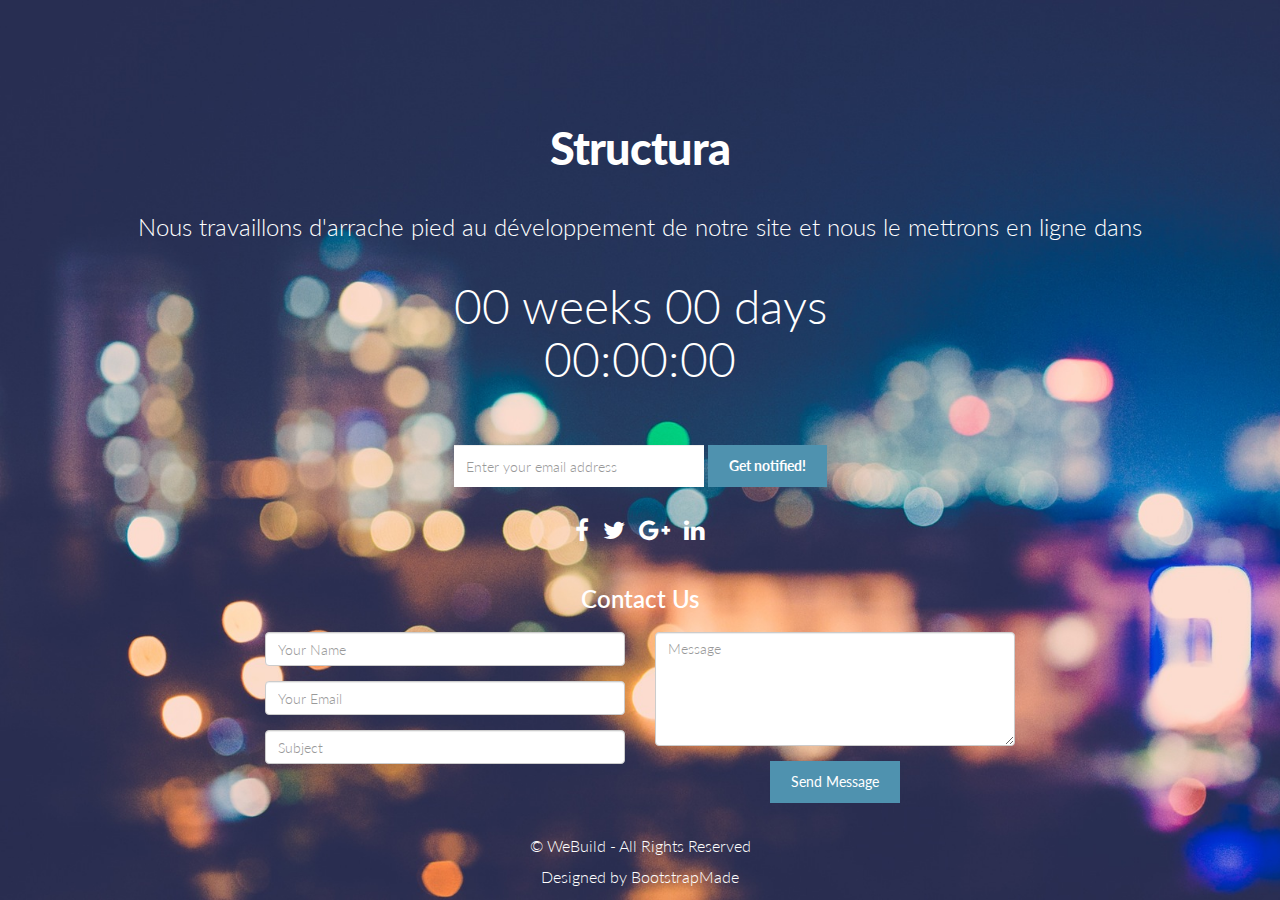
==== index.html @ 71aff793 "first commit" ====
<!DOCTYPE html>
<html lang="en">

<head>
  <meta charset="utf-8">
  <meta http-equiv="X-UA-Compatible" content="IE=edge">
  <meta name="viewport" content="width=device-width, initial-scale=1.0">
  <meta name="description" content="Free coming soon template with jQuery countdown">

  <title>Structura - Work in progress!</title>

  <!-- Bootstrap -->
  <link href="assets/css/bootstrap.css" rel="stylesheet">
  <link href="assets/css/bootstrap-theme.css" rel="stylesheet">
  <link href="assets/css/font-awesome.css" rel="stylesheet">

  <!-- siimple style -->
  <link href="assets/css/style.css" rel="stylesheet">

  <!-- =======================================================
    Theme Name: WeBuild
    Theme URL: https://bootstrapmade.com/free-bootstrap-coming-soon-template-countdwon/
    Author: BootstrapMade
    Author URL: https://bootstrapmade.com
  ======================================================= -->
</head>

<body>

  <div id="wrapper">
    <div class="container">
      <div class="row">
        <div class="col-md-12">
          <h1>Structura</h1>
          <h2 class="subtitle">Nous travaillons d'arrache pied au développement de notre site et nous le mettrons en ligne dans</h2>
          <div id="countdown"></div>
          <form class="form-inline signup" role="form">
            <div class="form-group">
              <input type="email" class="form-control" id="exampleInputEmail1" placeholder="Enter your email address">
            </div>
            <button type="submit" class="btn btn-theme">Get notified!</button>
          </form>

          <div class="social">
            <a href="#"><i class="fa fa-facebook" aria-hidden="true"></i></a>
            <a href="#"><i class="fa fa-twitter" aria-hidden="true"></i></a>
            <a href="#"><i class="fa fa-google-plus" aria-hidden="true"></i></a>
            <a href="#"><i class="fa fa-linkedin" aria-hidden="true"></i></a>
          </div>
        </div>
      </div>

      <div class="row contctform">
        <div class="col-md-8 col-md-offset-2">
          <h3>Contact Us</h3>
          <div id="sendmessage">Your message has been sent. Thank you!</div>
          <div id="errormessage"></div>
        </div>
        <form action="" method="post" role="form" class="contactForm">
          <div class="col-md-4 col-md-offset-2">
            <div class="form">
              <div class="form-group">
                <input type="text" name="name" class="form-control" id="name" placeholder="Your Name" data-rule="minlen:4" data-msg="Please enter at least 4 chars" />
                <div class="validation"></div>
              </div>
              <div class="form-group">
                <input type="email" class="form-control" name="email" id="email" placeholder="Your Email" data-rule="email" data-msg="Please enter a valid email" />
                <div class="validation"></div>
              </div>
              <div class="form-group">
                <input type="text" class="form-control" name="subject" id="subject" placeholder="Subject" data-rule="minlen:4" data-msg="Please enter at least 8 chars of subject" />
                <div class="validation"></div>
              </div>
            </div>
          </div>
          <div class="col-md-4">
            <div class="form">
              <div class="form-group">
                <textarea class="form-control" name="message" rows="5" data-rule="required" data-msg="Please write something for us" placeholder="Message"></textarea>
                <div class="validation"></div>
              </div>
              <div class="text-center"><button type="submit" class="btn btn-theme">Send Message</button></div>
            </div>
          </div>
        </form>

      </div>

      <div class="row">
        <div class="col-lg-6 col-lg-offset-3">
          <p class="copyright">&copy; WeBuild - All Rights Reserved</p>
          <div class="credits">
            <!--
              All the links in the footer should remain intact.
              You can delete the links only if you purchased the pro version.
              Licensing information: https://bootstrapmade.com/license/
              Purchase the pro version with working PHP/AJAX contact form: https://bootstrapmade.com/buy/?theme=WeBuild
            -->
            Designed by <a href="https://bootstrapmade.com/">BootstrapMade</a>
          </div>
        </div>
      </div>
    </div>
  </div>
  <script src="https://code.jquery.com/jquery-1.10.2.min.js"></script>
  <script src="assets/js/bootstrap.min.js"></script>
  <script src="assets/js/jquery.countdown.min.js"></script>
  <script type="text/javascript">
    $('#countdown').countdown('2019/01/01', function(event) {
      $(this).html(event.strftime('%w weeks %d days <br /> %H:%M:%S'));
    });
  </script>

  <script src="contactform/contactform.js"></script>

</body>

</html>
---- assets/css/style.css ----
/*
    Theme Name: WeBuild
    Theme URL: https://bootstrapmade.com/free-bootstrap-coming-soon-template-countdwon/
    Author: BootstrapMade
    Author URL: https://bootstrapmade.com
*/
/* ==== Google font ==== */
@import url('https://fonts.googleapis.com/css?family=Lato:400,300,700,900');
 html,body { height: 100%; margin: 0px; padding: 0px; }
body {
	background: #394864;
    font-family: 'Lato', sans-serif;
    font-weight: 300;
    font-size: 16px;
    color: #555;
    line-height: 1.6em;
    -webkit-font-smoothing: antialiased;
    -webkit-overflow-scrolling: touch;
}

h1, h2, h3, h4, h5, h6 {
    font-family: 'Lato', sans-serif;
    font-weight: 300;
    color: #444;
}

h1 {
	font-size: 40px;
}

h3 {
	font-weight: 400;
}

h4 {
	font-weight: 400;
	font-size: 20px;
}

p {
    margin-bottom: 20px;
    font-size: 16px;
}


a {
    color: #ACBAC1;
    word-wrap: break-word;
    -webkit-transition: color 0.1s ease-in, background 0.1s ease-in;
    -moz-transition: color 0.1s ease-in, background 0.1s ease-in;
    -ms-transition: color 0.1s ease-in, background 0.1s ease-in;
    -o-transition: color 0.1s ease-in, background 0.1s ease-in;
    transition: color 0.1s ease-in, background 0.1s ease-in;
}

a:hover,
a:focus {
    color: #4F92AF;
    text-decoration: none;
    outline: 0;
}

a:before,
a:after {
    -webkit-transition: color 0.1s ease-in, background 0.1s ease-in;
    -moz-transition: color 0.1s ease-in, background 0.1s ease-in;
    -ms-transition: color 0.1s ease-in, background 0.1s ease-in;
    -o-transition: color 0.1s ease-in, background 0.1s ease-in;
    transition: color 0.1s ease-in, background 0.1s ease-in;
}

.alignleft {
    text-align: left;
}
.alignright {
    text-align: right;
}

.aligncenter {
    text-align: center;
}

.btn {
  display: inline-block;
  padding: 10px 20px;
  margin-bottom: 0;
  font-size: 14px;
  font-weight: normal;
  line-height: 1.428571429;
  text-align: center;
  white-space: nowrap;
  vertical-align: middle;
  cursor: pointer;
  -webkit-user-select: none;
     -moz-user-select: none;
      -ms-user-select: none;
       -o-user-select: none;
          user-select: none;
  background-image: none;
  border: 1px solid transparent;
  border-radius: 0;
}

.btn-theme  {
  color: #fff;
  background-color: #4F92AF;
  border-color: #4F92AF;
  transition: background 0.3s;
}
.btn-theme:hover  {
  color: #fff;
  background-color: #5cacce;
  border-color: #5cacce;
}
form.signup input  {
	height: 42px;
	width: 250px !important;
	border-radius: 0;
	border: none;
}
form.signup button.btn {
	font-weight: 700;
}
form.signup input.form-control:focus {
	border-color: #fd680e;
}


/* wrapper */

#wrapper {
	text-align: center;
	padding: 5% 0 0 0;
	background: url(../img/main-bg.jpg);
  background-size: cover;
}



#wrapper h1 {
	margin-top: 60px;
	margin-bottom: 40px;
	color: #fff;
	font-size: 45px;
	font-weight: 900;
	letter-spacing: -1px;
}

h2.subtitle {
	color: #fff;
	font-size: 24px;
}

/* social */
.social {
    padding: 30px 0 0 0;
}

.social a {
    font-size: 24px;
    color: #fff;
    padding: 0 5px;
    transition: all 0.3s;
}

.social a:hover {
    color: #5cacce;
}

/* countdown */
#countdown {
	font-size: 48px;
	color: #fff;
	line-height: 1.1em;
	margin: 40px 0 60px;
}

.contctform {
  margin-top: 40px;
}

.contctform h3 {
  font-family: 'Lato', sans-serif;
  font-weight: 600;
  color: #fff;
  padding: 0;
  margin: 0 0 20px 0;
}

.validation {
    color: red;
    display:none;
    margin: 0 0 20px;
    font-weight:400;
    font-size:13px;
}

#sendmessage {
    background: #fff;
    color: green;
    border:1px solid green;
    display:none;
    text-align:center;
    padding:15px;
    font-weight:600;
    margin-bottom:15px;
}

#errormessage {
    background: #fff;
    color: red;
    display:none;
    border:1px solid red;
    text-align:center;
    padding:15px;
    font-weight:600;
    margin-bottom:15px;
}

#sendmessage.show, #errormessage.show, .show {
	display:block;
}

/* footer */
p.copyright {
	margin-top: 30px;
	color: #fff;
	text-align: center;
  padding: 0;
  margin-bottom: 5px;
}	

.credits, .credits a {
    color: #fff;
    margin-bottom: 10px;
}
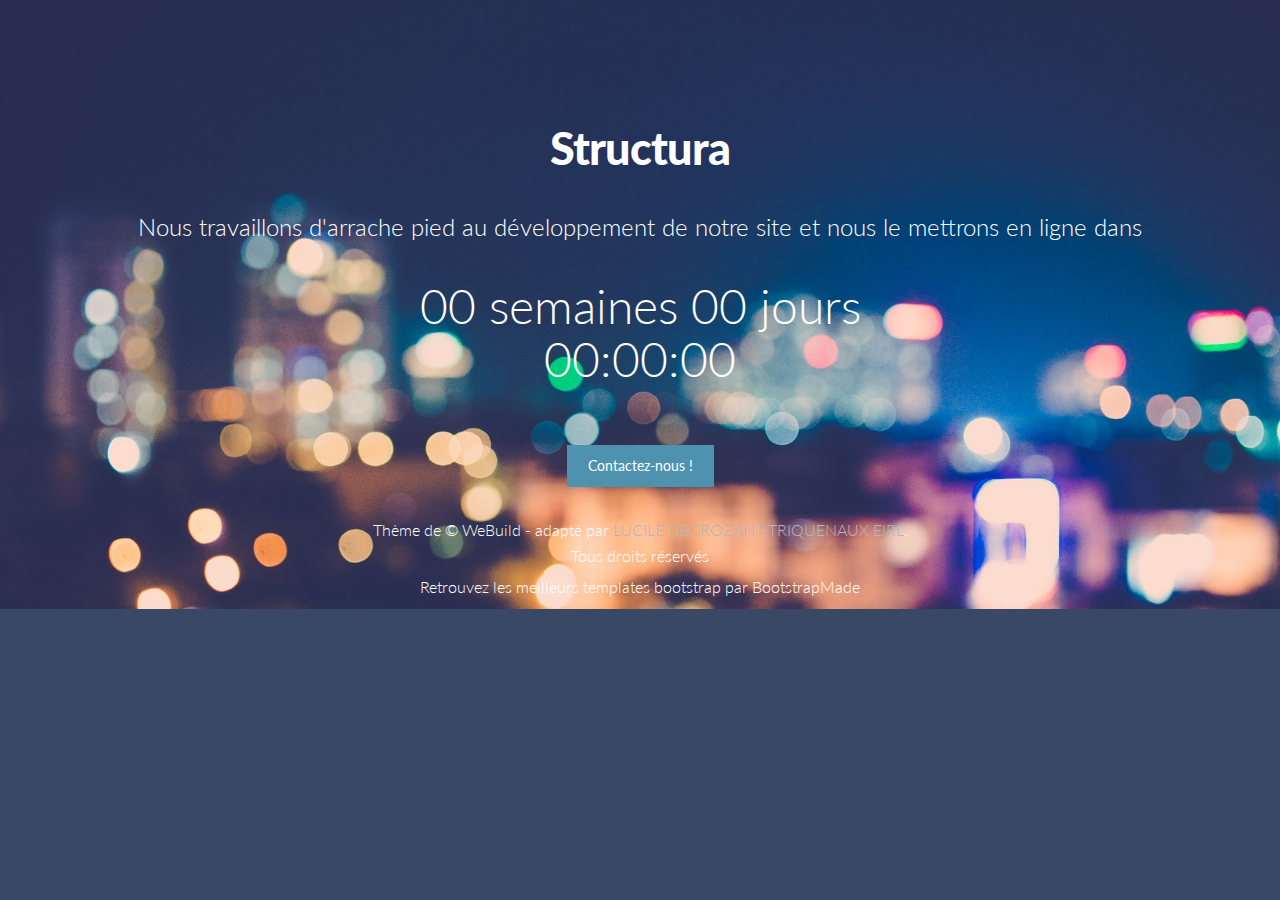
==== commit 1e4e7252: "Remove useless files" ====
--- a/index.html
+++ b/index.html
@@ -34,61 +34,17 @@
           <h1>Structura</h1>
           <h2 class="subtitle">Nous travaillons d'arrache pied au développement de notre site et nous le mettrons en ligne dans</h2>
           <div id="countdown"></div>
-          <form class="form-inline signup" role="form">
-            <div class="form-group">
-              <input type="email" class="form-control" id="exampleInputEmail1" placeholder="Enter your email address">
-            </div>
-            <button type="submit" class="btn btn-theme">Get notified!</button>
-          </form>
-
-          <div class="social">
-            <a href="#"><i class="fa fa-facebook" aria-hidden="true"></i></a>
-            <a href="#"><i class="fa fa-twitter" aria-hidden="true"></i></a>
-            <a href="#"><i class="fa fa-google-plus" aria-hidden="true"></i></a>
-            <a href="#"><i class="fa fa-linkedin" aria-hidden="true"></i></a>
+          <div>
+            <a href="mailto:lucile.decrozant.triquenaux@protonmail.com" class="btn btn-theme">Contactez-nous !</a>
           </div>
         </div>
       </div>
 
-      <div class="row contctform">
-        <div class="col-md-8 col-md-offset-2">
-          <h3>Contact Us</h3>
-          <div id="sendmessage">Your message has been sent. Thank you!</div>
-          <div id="errormessage"></div>
-        </div>
-        <form action="" method="post" role="form" class="contactForm">
-          <div class="col-md-4 col-md-offset-2">
-            <div class="form">
-              <div class="form-group">
-                <input type="text" name="name" class="form-control" id="name" placeholder="Your Name" data-rule="minlen:4" data-msg="Please enter at least 4 chars" />
-                <div class="validation"></div>
-              </div>
-              <div class="form-group">
-                <input type="email" class="form-control" name="email" id="email" placeholder="Your Email" data-rule="email" data-msg="Please enter a valid email" />
-                <div class="validation"></div>
-              </div>
-              <div class="form-group">
-                <input type="text" class="form-control" name="subject" id="subject" placeholder="Subject" data-rule="minlen:4" data-msg="Please enter at least 8 chars of subject" />
-                <div class="validation"></div>
-              </div>
-            </div>
-          </div>
-          <div class="col-md-4">
-            <div class="form">
-              <div class="form-group">
-                <textarea class="form-control" name="message" rows="5" data-rule="required" data-msg="Please write something for us" placeholder="Message"></textarea>
-                <div class="validation"></div>
-              </div>
-              <div class="text-center"><button type="submit" class="btn btn-theme">Send Message</button></div>
-            </div>
-          </div>
-        </form>
-
-      </div>
+      <div class="separator"></div>
 
       <div class="row">
         <div class="col-lg-6 col-lg-offset-3">
-          <p class="copyright">&copy; WeBuild - All Rights Reserved</p>
+          <p class="copyright">Thème de &copy; WeBuild - adapté par <a href="https://lucile-decrozant-triquenaux-eirl.fr">LUCILE DECROZANT-TRIQUENAUX EIRL</a>. Tous droits réservés</p>
           <div class="credits">
             <!--
               All the links in the footer should remain intact.
@@ -96,7 +52,7 @@
               Licensing information: https://bootstrapmade.com/license/
               Purchase the pro version with working PHP/AJAX contact form: https://bootstrapmade.com/buy/?theme=WeBuild
             -->
-            Designed by <a href="https://bootstrapmade.com/">BootstrapMade</a>
+            <a href="https://bootstrapmade.com/">Retrouvez les meilleurs templates bootstrap par BootstrapMade</a>
           </div>
         </div>
       </div>
@@ -106,8 +62,8 @@
   <script src="assets/js/bootstrap.min.js"></script>
   <script src="assets/js/jquery.countdown.min.js"></script>
   <script type="text/javascript">
-    $('#countdown').countdown('2019/01/01', function(event) {
-      $(this).html(event.strftime('%w weeks %d days <br /> %H:%M:%S'));
+    $('#countdown').countdown('2020/03/01', function(event) {
+      $(this).html(event.strftime('%w semaines %d jours <br /> %H:%M:%S'));
     });
   </script>
 
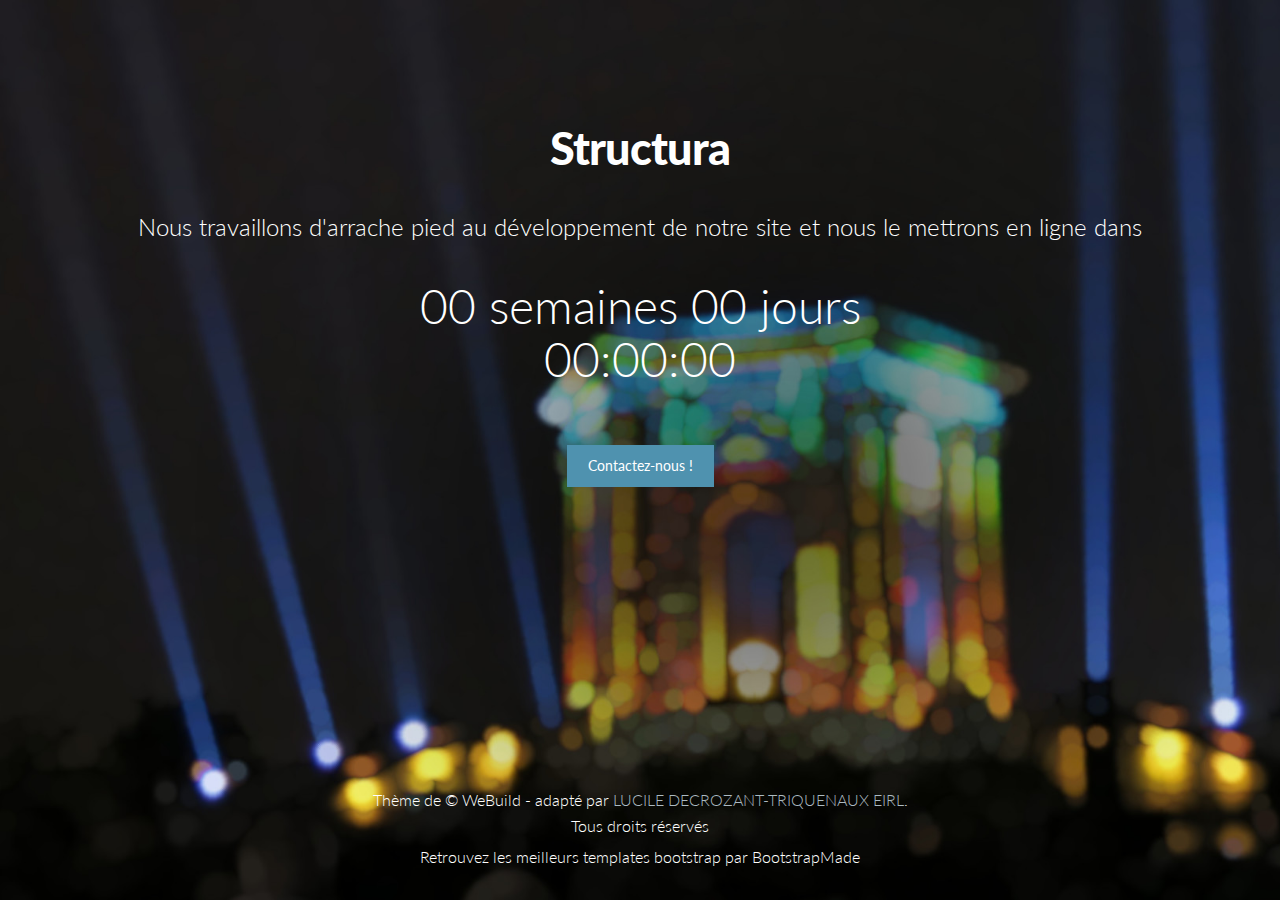
==== commit 420ab14b: "Change the release date" ====
--- a/index.html
+++ b/index.html
@@ -62,7 +62,7 @@
   <script src="assets/js/bootstrap.min.js"></script>
   <script src="assets/js/jquery.countdown.min.js"></script>
   <script type="text/javascript">
-    $('#countdown').countdown('2020/03/01', function(event) {
+    $('#countdown').countdown('2020/06/01', function(event) {
       $(this).html(event.strftime('%w semaines %d jours <br /> %H:%M:%S'));
     });
   </script>
--- a/assets/css/style.css
+++ b/assets/css/style.css
@@ -129,10 +129,11 @@
 /* wrapper */
 
 #wrapper {
-	text-align: center;
-	padding: 5% 0 0 0;
-	background: url(../img/main-bg.jpg);
-  background-size: cover;
+    text-align: center;
+    padding: 5% 0 0 0;
+    background: url(../img/main-bg.jpg);
+    background-size: cover;
+    min-height: 100%;
 }
 
 
@@ -144,6 +145,11 @@
 	font-size: 45px;
 	font-weight: 900;
 	letter-spacing: -1px;
+}
+
+/* separator */
+.separator {
+    height: 270px;
 }
 
 h2.subtitle {
@@ -228,7 +234,7 @@
 	text-align: center;
   padding: 0;
   margin-bottom: 5px;
-}	
+}
 
 .credits, .credits a {
     color: #fff;
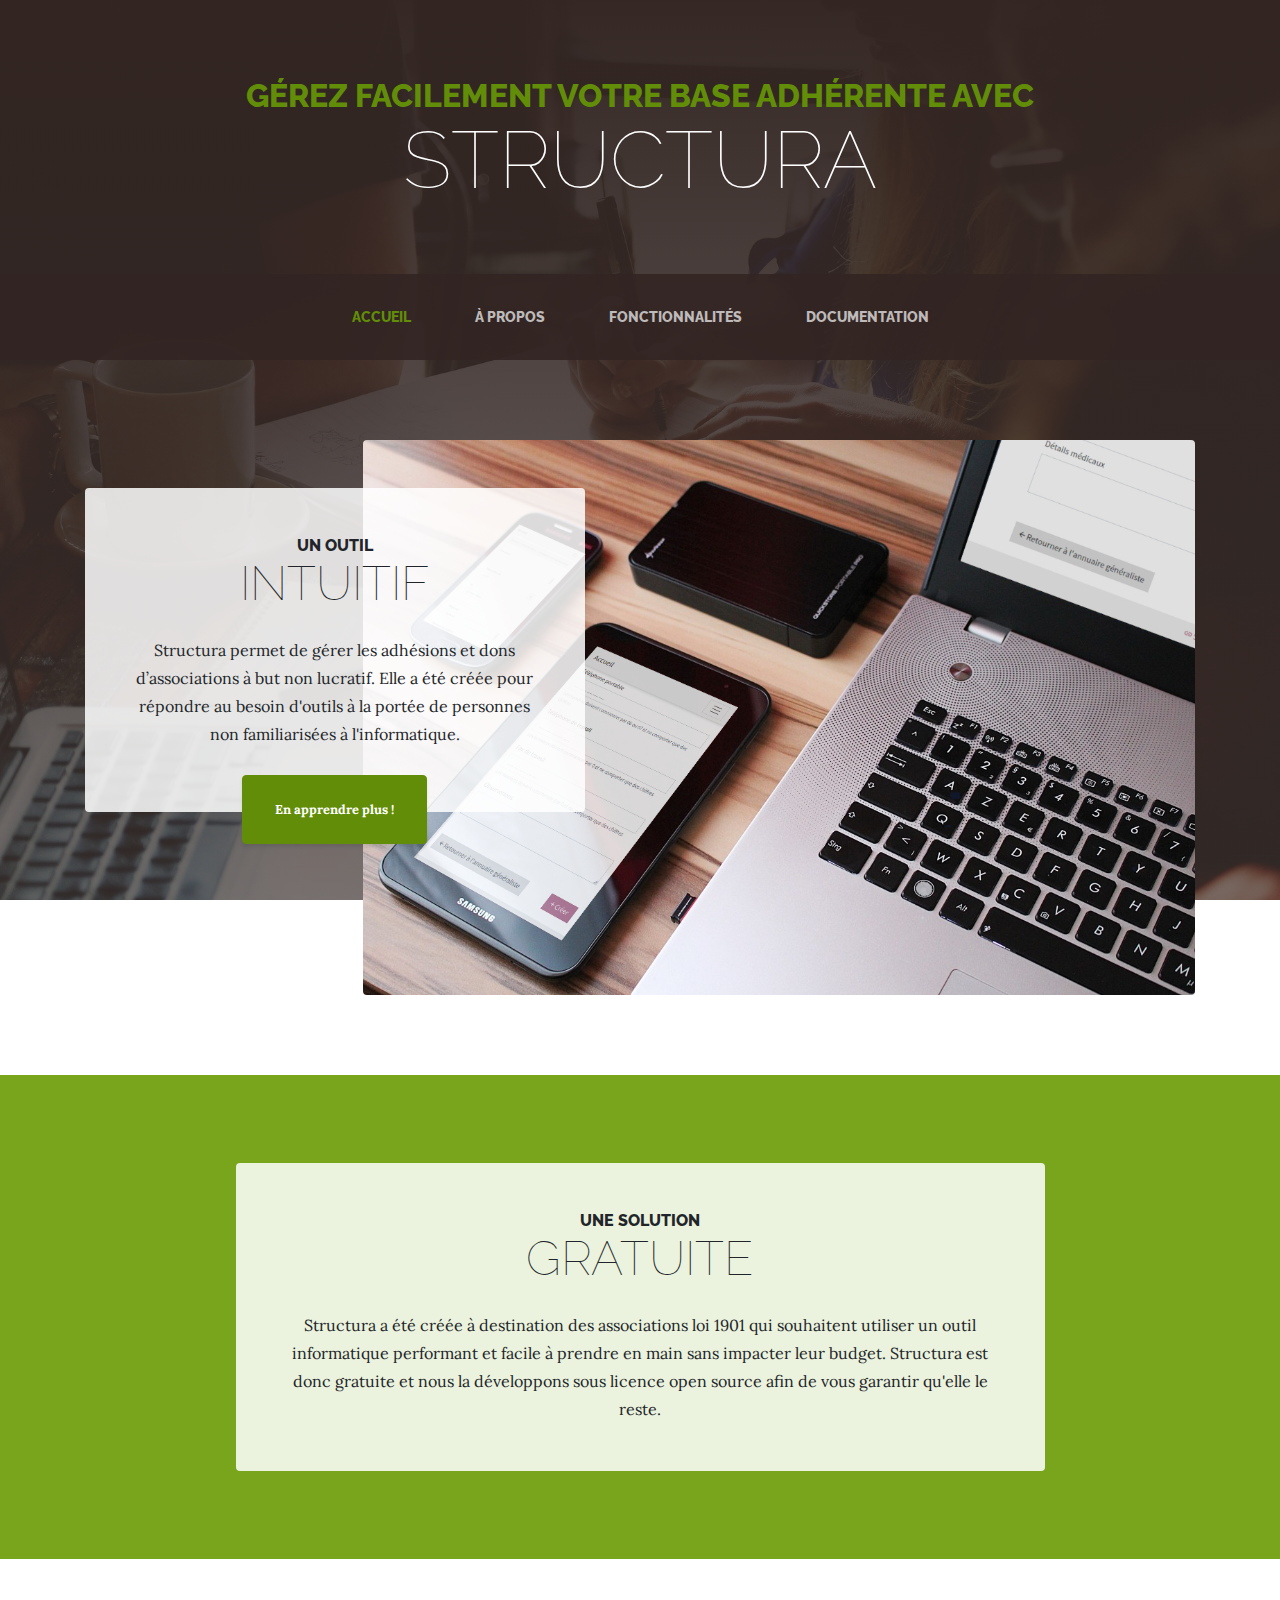
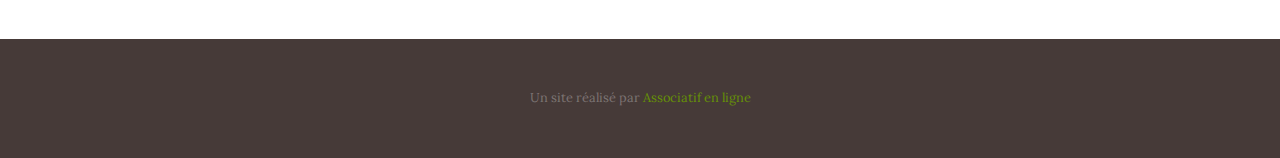
==== commit 57f783f3: "Load Bootstrap CSS asyncronously" ====
--- a/index.html
+++ b/index.html
@@ -1,74 +1,122 @@
-<!DOCTYPE html>
-<html lang="en">
-
-<head>
-  <meta charset="utf-8">
-  <meta http-equiv="X-UA-Compatible" content="IE=edge">
-  <meta name="viewport" content="width=device-width, initial-scale=1.0">
-  <meta name="description" content="Free coming soon template with jQuery countdown">
-
-  <title>Structura - Work in progress!</title>
-
-  <!-- Bootstrap -->
-  <link href="assets/css/bootstrap.css" rel="stylesheet">
-  <link href="assets/css/bootstrap-theme.css" rel="stylesheet">
-  <link href="assets/css/font-awesome.css" rel="stylesheet">
-
-  <!-- siimple style -->
-  <link href="assets/css/style.css" rel="stylesheet">
-
-  <!-- =======================================================
-    Theme Name: WeBuild
-    Theme URL: https://bootstrapmade.com/free-bootstrap-coming-soon-template-countdwon/
-    Author: BootstrapMade
-    Author URL: https://bootstrapmade.com
-  ======================================================= -->
-</head>
-
-<body>
-
-  <div id="wrapper">
-    <div class="container">
-      <div class="row">
-        <div class="col-md-12">
-          <h1>Structura</h1>
-          <h2 class="subtitle">Nous travaillons d'arrache pied au développement de notre site et nous le mettrons en ligne dans</h2>
-          <div id="countdown"></div>
-          <div>
-            <a href="mailto:lucile.decrozant.triquenaux@protonmail.com" class="btn btn-theme">Contactez-nous !</a>
-          </div>
-        </div>
-      </div>
-
-      <div class="separator"></div>
-
-      <div class="row">
-        <div class="col-lg-6 col-lg-offset-3">
-          <p class="copyright">Thème de &copy; WeBuild - adapté par <a href="https://lucile-decrozant-triquenaux-eirl.fr">LUCILE DECROZANT-TRIQUENAUX EIRL</a>. Tous droits réservés</p>
-          <div class="credits">
-            <!--
-              All the links in the footer should remain intact.
-              You can delete the links only if you purchased the pro version.
-              Licensing information: https://bootstrapmade.com/license/
-              Purchase the pro version with working PHP/AJAX contact form: https://bootstrapmade.com/buy/?theme=WeBuild
-            -->
-            <a href="https://bootstrapmade.com/">Retrouvez les meilleurs templates bootstrap par BootstrapMade</a>
-          </div>
-        </div>
-      </div>
-    </div>
-  </div>
-  <script src="https://code.jquery.com/jquery-1.10.2.min.js"></script>
-  <script src="assets/js/bootstrap.min.js"></script>
-  <script src="assets/js/jquery.countdown.min.js"></script>
-  <script type="text/javascript">
-    $('#countdown').countdown('2020/06/01', function(event) {
-      $(this).html(event.strftime('%w semaines %d jours <br /> %H:%M:%S'));
-    });
-  </script>
-
-  <script src="contactform/contactform.js"></script>
-
-</body>
-
-</html>
+<!DOCTYPE html>
+<html lang="en">
+
+    <head>
+        <meta charset="utf-8">
+        <meta name="viewport" content="width=device-width, initial-scale=1, shrink-to-fit=no">
+        <meta name="description" content="Structura est une application web de gestion d'adhérent·es gratuite et libre.">
+        <meta name="author" content="Associatif en ligne">
+
+        <link rel="icon" type="image/png" href="img/favicon.png" />
+
+        <title>Structura - Accueil</title>
+
+        <!-- Bootstrap core CSS -->
+        <link href="vendor/bootstrap/css/bootstrap.min.css" rel="stylesheet" async>
+
+        <!-- Custom fonts -->
+        <link href="https://fonts.googleapis.com/css?family=Raleway:100,100i,200,200i,300,300i,400,400i,500,500i,600,600i,700,700i,800,800i,900,900i" rel="stylesheet">
+        <link href="https://fonts.googleapis.com/css?family=Lora:400,400i,700,700i" rel="stylesheet">
+
+        <!-- Custom style -->
+        <link href="css/business-casual.css" rel="stylesheet">
+    </head>
+
+    <body>
+
+        <h1 class="site-heading text-center text-white d-none d-lg-block">
+            <span class="site-heading-upper text-primary mb-3">Gérez facilement votre base adhérente avec</span>
+            <span class="site-heading-lower">Structura</span>
+        </h1>
+
+        <!-- Navigation -->
+        <nav class="navbar navbar-expand-lg navbar-dark py-lg-4" id="mainNav">
+            <div class="container">
+                <button
+                    class="navbar-toggler"
+                    type="button"
+                    data-toggle="collapse"
+                    data-target="#navbarResponsive"
+                    aria-controls="navbarResponsive"
+                    aria-expanded="false"
+                    aria-label="Ouvre le menu">
+                    <span class="navbar-toggler-icon"></span>
+                </button>
+                <div class="collapse navbar-collapse" id="navbarResponsive">
+                    <ul class="navbar-nav mx-auto">
+                        <li class="nav-item active px-lg-4">
+                            <a class="nav-link text-uppercase text-expanded" href="index.html">Accueil
+                                <span class="sr-only">(page courante)</span>
+                            </a>
+                        </li>
+                        <li class="nav-item px-lg-4">
+                            <a class="nav-link text-uppercase text-expanded" href="about.html">À propos</a>
+                        </li>
+                        <li class="nav-item px-lg-4">
+                            <a class="nav-link text-uppercase text-expanded" href="features.html">Fonctionnalités</a>
+                        </li>
+                        <li class="nav-item px-lg-4">
+                            <a class="nav-link text-uppercase text-expanded" href="documentation.html">Documentation</a>
+                        </li>
+                    </ul>
+                </div>
+            </div>
+        </nav>
+
+        <section class="page-section clearfix">
+            <div class="container">
+                <div class="intro">
+                    <img class="intro-img img-fluid mb-3 mb-lg-0 rounded" src="img/intro.jpg" alt="">
+                    <div class="intro-text left-0 text-center bg-faded p-5 rounded">
+                        <h2 class="section-heading mb-4">
+                            <span class="section-heading-upper">Un outil</span>
+                            <span class="section-heading-lower">intuitif</span>
+                        </h2>
+                        <p class="mb-3">
+                            Structura permet de gérer les adhésions et dons d’associations à but non lucratif.
+                            Elle a été créée pour répondre au besoin d'outils à la portée de personnes
+                            non familiarisées à l'informatique.
+                        </p>
+                        <div class="intro-button mx-auto">
+                            <a class="btn btn-primary btn-xl" href="features.html#mainNav">En apprendre plus&nbsp;!</a>
+                        </div>
+                    </div>
+                </div>
+            </div>
+        </section>
+
+        <section class="page-section cta">
+            <div class="container">
+                <div class="row">
+                    <div class="col-xl-9 mx-auto">
+                        <div class="cta-inner text-center rounded">
+                            <h2 class="section-heading mb-4">
+                                <span class="section-heading-upper">Une solution</span>
+                                <span class="section-heading-lower">Gratuite</span>
+                            </h2>
+                            <p class="mb-0">
+                                Structura a été créée à destination des associations loi 1901
+                                qui souhaitent utiliser un outil informatique performant et
+                                facile à prendre en main sans impacter leur budget.
+                                Structura est donc gratuite et nous la développons
+                                sous licence open source afin de vous garantir qu'elle le reste.
+                            </p>
+                        </div>
+                    </div>
+                </div>
+            </div>
+        </section>
+
+        <footer class="footer text-faded text-center py-5">
+            <div class="container">
+                <p class="m-0 small">Un site réalisé par <a href="https://associatif.online">Associatif en ligne</a></p>
+            </div>
+        </footer>
+
+        <!-- Bootstrap core JavaScript -->
+        <script src="vendor/jquery/jquery.min.js"></script>
+        <script src="vendor/bootstrap/js/bootstrap.bundle.min.js"></script>
+
+    </body>
+
+</html>
--- a/css/business-casual.css
+++ b/css/business-casual.css
@@ -0,0 +1,279 @@
+/*!
+ * Licensed under MIT (https://github.com/StartBootstrap/startbootstrap-business-casual/blob/master/LICENSE)
+ */
+
+body {
+    font-family: 'Lora';
+    background-image: linear-gradient(rgba(50, 37, 34, 0.99), rgba(50, 37, 34, 0.65)), url("../img/bg.jpg");
+    background-attachment: fixed;
+    background-position: center;
+    background-size: cover;
+}
+
+h1,
+h2,
+h3,
+h4,
+h5,
+h6 {
+    font-family: 'Raleway';
+}
+
+p {
+    line-height: 1.75;
+}
+
+a {
+    color: #659007;
+}
+
+a:hover {
+    color: #72a800;
+}
+
+.text-faded {
+    color: rgba(255, 255, 255, 0.3);
+}
+
+.site-heading {
+    padding-top: 5rem;
+    padding-bottom: 5rem;
+    margin: 0px;
+    text-transform: uppercase;
+    line-height: 1;
+    font-family: 'Raleway';
+    /*background-color: rgba(25, 20, 19, 0.65);*/
+}
+
+.site-heading .site-heading-upper {
+    display: block;
+    font-size: 2rem;
+    font-weight: 800;
+}
+
+.site-heading .site-heading-lower {
+    font-size: 5rem;
+    font-weight: 100;
+    line-height: 4rem;
+}
+
+.page-section {
+    margin-top: 5rem;
+    margin-bottom: 5rem;
+}
+
+.section-heading {
+    text-transform: uppercase;
+}
+
+.section-heading .section-heading-upper {
+    display: block;
+    font-size: 1rem;
+    font-weight: 800;
+}
+
+.section-heading .section-heading-lower {
+    display: block;
+    font-size: 3rem;
+    font-weight: 100;
+}
+
+.bg-faded {
+    background-color: rgba(255, 255, 255, 0.85);
+}
+
+#mainNav {
+    background-color: rgba(50, 37, 34, 0.9);
+    font-family: 'Raleway';
+}
+
+#mainNav .navbar-brand {
+    color: #628D08;
+}
+
+#mainNav .navbar-nav .nav-item .nav-link {
+    color: rgba(255, 255, 255, 0.7);
+    font-weight: 800;
+}
+
+#mainNav .navbar-nav .nav-item.active .nav-link {
+    color: #628D08;
+}
+
+@media (min-width: 992px) {
+    #mainNav .navbar-nav .nav-item .nav-link {
+        font-size: 0.9rem;
+    }
+    #mainNav .navbar-nav .nav-item .nav-link:hover {
+        color: rgba(255, 255, 255, 0.4);
+    }
+    #mainNav .navbar-nav .nav-item.active .nav-link:hover {
+        color: #628D08;
+    }
+}
+
+.btn-xl {
+    font-weight: 700;
+    font-size: 0.8rem;
+    padding-top: 1.5rem;
+    padding-bottom: 1.5rem;
+    padding-left: 2rem;
+    padding-right: 2rem;
+}
+
+.intro {
+    position: relative;
+}
+
+@media (min-width: 992px) {
+    .intro .intro-img {
+        width: 75%;
+        float: right;
+    }
+    .intro .intro-text {
+        left: 0;
+        width: 60%;
+        margin-top: 3rem;
+        position: absolute;
+    }
+    .intro .intro-text .intro-button {
+        width: 100%;
+        left: 0;
+        position: absolute;
+        bottom: -2rem;
+    }
+}
+
+@media (min-width: 1200px) {
+    .intro .intro-text {
+        width: 45%;
+    }
+}
+
+.cta {
+    padding-top: 5rem;
+    padding-bottom: 5rem;
+    background-color: rgba(106, 155, 3, 0.9);
+}
+
+.cta .cta-inner {
+    position: relative;
+    padding: 3rem;
+    margin: 0.5rem;
+    background-color: rgba(255, 255, 255, 0.85);
+}
+
+.cta .cta-inner:before {
+    border-radius: 0.5rem;
+    content: '';
+    position: absolute;
+    top: -0.5rem;
+    bottom: -0.5rem;
+    left: -0.5rem;
+    right: -0.5rem;
+    border: 0.25rem solid rgba(255, 255, 255, 0.85);
+    z-index: -1;
+}
+
+.about-heading ul {
+    list-style: none;
+    padding: 0px;
+}
+
+.about-heading ul > li {
+    margin-bottom: 1rem;
+}
+
+@media (min-width: 992px) {
+    .about-heading .about-heading-img {
+        position: relative;
+        z-index: 0;
+    }
+    .about-heading .about-heading-content {
+        margin-top: -5rem;
+        position: relative;
+        z-index: 1;
+    }
+    .functionnalities-button {
+        width: 100%;
+        left: 0;
+        position: absolute;
+        bottom: -2rem;
+    }
+}
+
+@media (min-width: 992px) {
+    .product-item .product-item-title {
+        position: relative;
+        z-index: 1;
+        margin-bottom: -3rem;
+    }
+    .product-item .product-item-img {
+        position: relative;
+        z-index: 0;
+        max-width: 60vw;
+    }
+    .product-item .product-item-description {
+        position: relative;
+        z-index: 1;
+        margin-top: -3rem;
+        max-width: 50vw;
+    }
+}
+
+.list-hours {
+    font-size: 0.9rem;
+}
+
+.list-hours .list-hours-item {
+    border-bottom: 1px solid rgba(106, 155, 3, 0.5);
+    padding-bottom: .25rem;
+    margin-bottom: 1rem;
+    font-style: italic;
+}
+
+.list-hours .list-hours-item.today {
+    font-weight: bold;
+    color: #628D08;
+}
+
+@media (min-width: 992px) {
+    .list-hours {
+        width: 50%;
+        font-size: 1.1rem;
+    }
+}
+
+.address strong {
+    font-size: 1.2rem;
+}
+
+.footer {
+    background-color: rgba(50, 37, 34, 0.9);
+}
+
+.text-primary {
+    color: #628D08 !important;
+}
+
+.bg-primary {
+    background-color: #628D08 !important;
+}
+
+.btn {
+    box-shadow: 0px 3px 3px 0px rgba(33, 37, 41, 0.1);
+}
+
+.btn-primary {
+    background-color: #628D08;
+    border-color: #628D08;
+}
+
+.btn-primary:hover, .btn-primary:focus, .btn-primary:active {
+    background-color: #72a800;
+    border-color: #72a800;
+}
+
+.font-weight-light {
+    font-weight: 100 !important;
+}
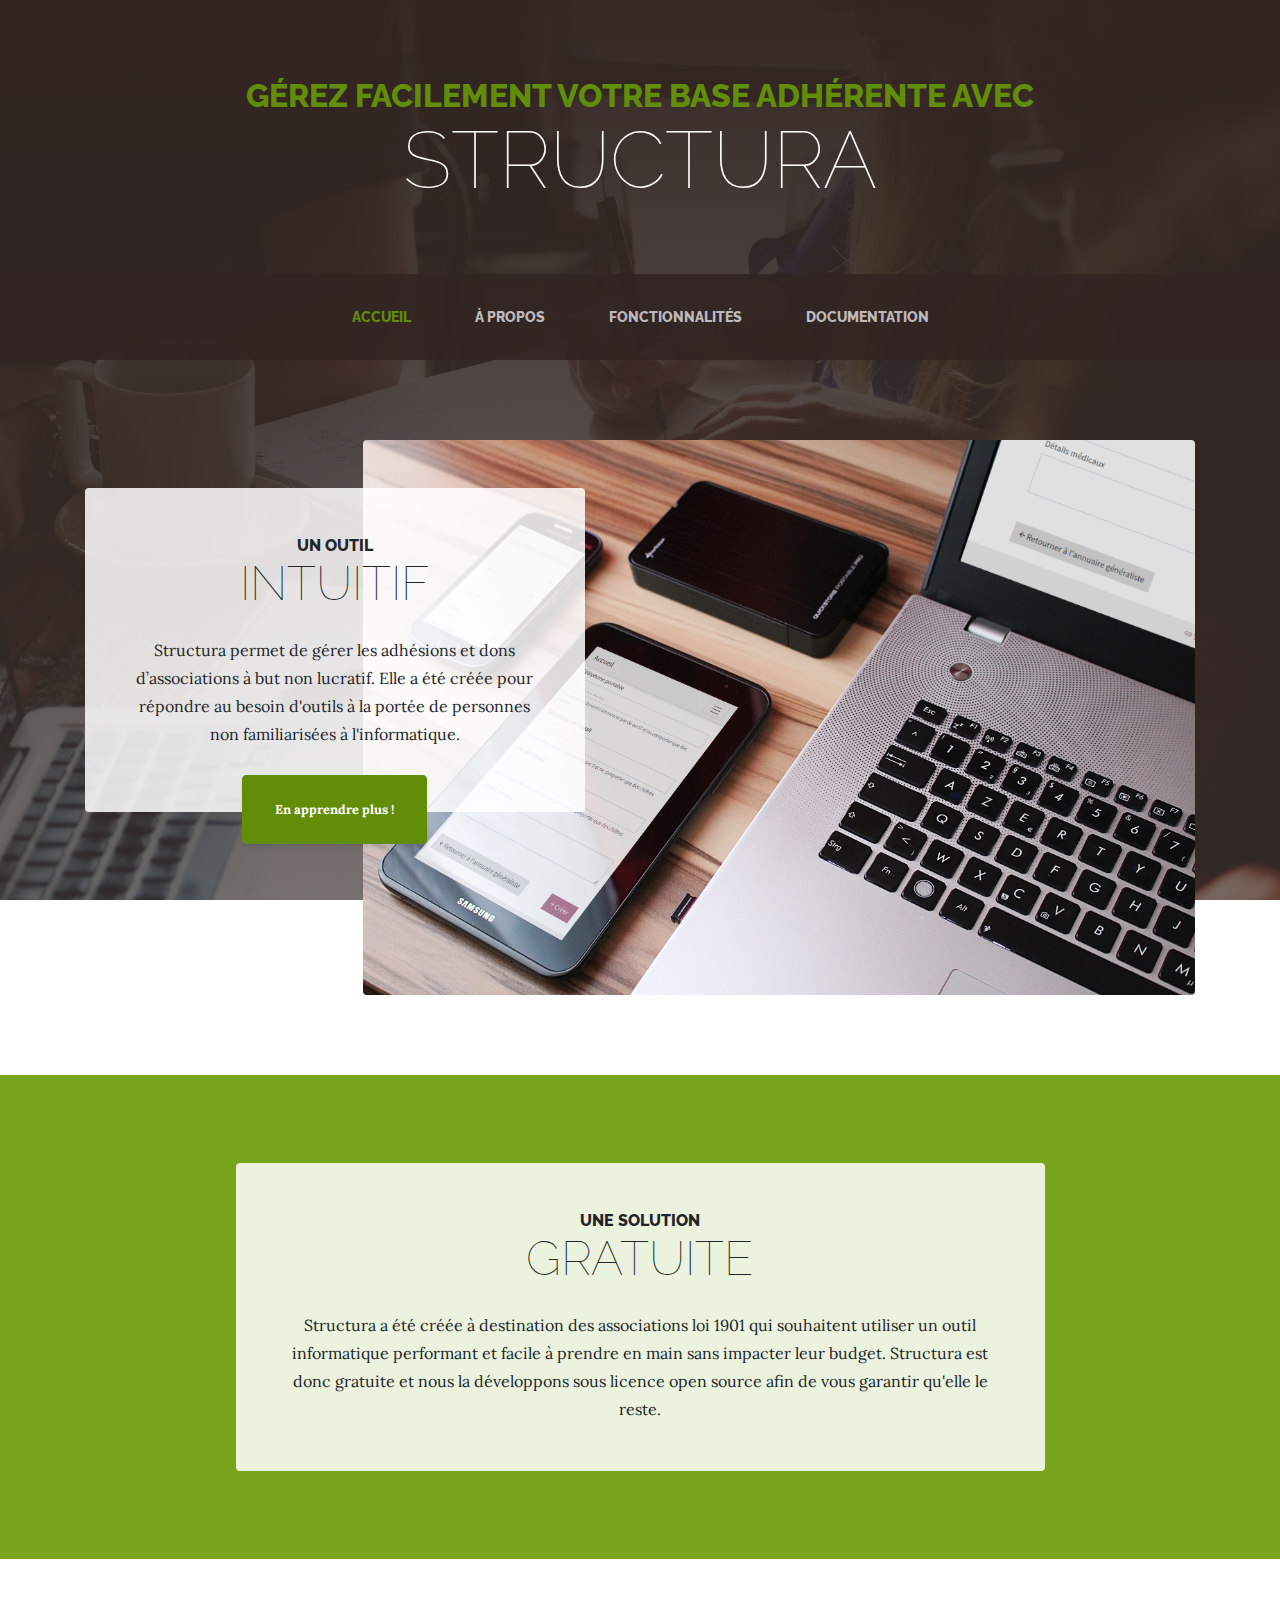
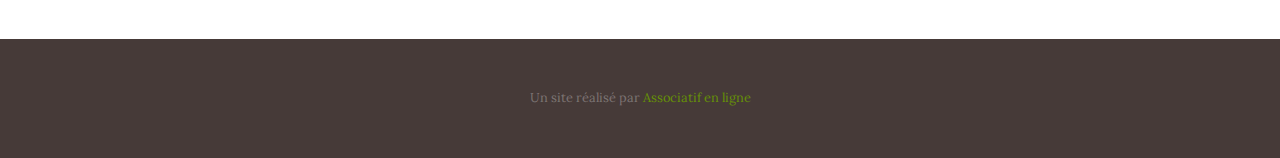
==== commit 7aed2e42: "Lazy loading of decorative picture" ====
--- a/index.html
+++ b/index.html
@@ -66,7 +66,7 @@
         <section class="page-section clearfix">
             <div class="container">
                 <div class="intro">
-                    <img class="intro-img img-fluid mb-3 mb-lg-0 rounded" src="img/intro.jpg" alt="">
+                    <img class="intro-img img-fluid mb-3 mb-lg-0 rounded" src="img/intro.jpg" alt="" loading="lazy">
                     <div class="intro-text left-0 text-center bg-faded p-5 rounded">
                         <h2 class="section-heading mb-4">
                             <span class="section-heading-upper">Un outil</span>
--- a/css/business-casual.css
+++ b/css/business-casual.css
@@ -4,7 +4,7 @@
 
 body {
     font-family: 'Lora';
-    background-image: linear-gradient(rgba(50, 37, 34, 0.99), rgba(50, 37, 34, 0.65)), url("../img/bg.jpg");
+    background-image: linear-gradient(rgba(50, 37, 34, 0.99), rgba(50, 37, 34, 0.65)), url("../img/bg.webp");
     background-attachment: fixed;
     background-position: center;
     background-size: cover;
